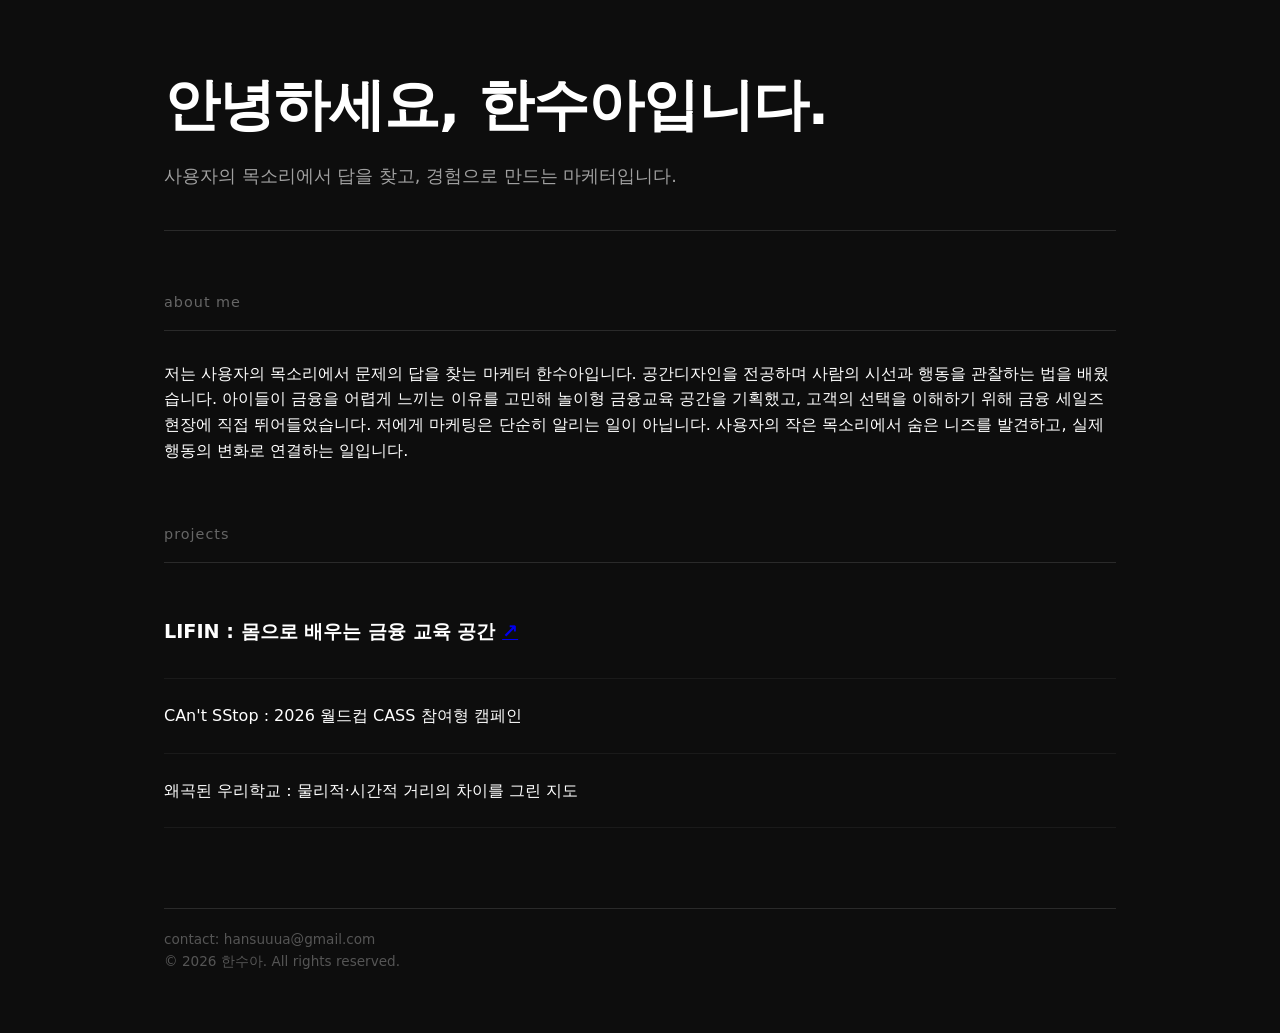
==== index.html @ 87641dc1 "First commit" ====
<!DOCTYPE html>
<html lang="en">
<head>
    <!-- 문자의 인코딩을 UTF-8로 설정 -->
    <meta charset="UTF-8">
    <!-- 모바일 및 반응형 화면 비율을 맞춰주는 설정입니다 -->
    <meta name="viewport" content="width=device-width, initial-scale=1.0">
    
    <!-- 검색엔진 및 웹페이지 설명을 위한 메타 태그 -->
    <meta name="description" content="사용자의 목소리에서 답을 찾고, 경험으로 만드는 마케터 한수아입니다.">

    <!-- 브라우저 탭에 표시될 제목  -->
    <title>마케터 한수아 프로필 페이지</title>

    <!-- CSS 연결 태그 -->
    <link rel="stylesheet" href="style.css">
</head>
<body>

    <!-- 1. 헤더 : 상단 제목 및 상단 메뉴/소개 영역 -->
    <header>
        <h1>안녕하세요, 한수아입니다.</h1>
        <p>사용자의 목소리에서 답을 찾고, 경험으로 만드는 마케터입니다.</p>
    </header>

    <!-- 2. 메인 콘텐츠 : 페이지의 주요 내용 -->
    <main>
        <!-- 자기소개 섹션 -->
        <section>
            <h2>About Me</h2>
            <p>저는 사용자의 목소리에서 문제의 답을 찾는 마케터 한수아입니다.

공간디자인을 전공하며 사람의 시선과 행동을 관찰하는 법을 배웠습니다.
아이들이 금융을 어렵게 느끼는 이유를 고민해 놀이형 금융교육 공간을 기획했고, 
고객의 선택을 이해하기 위해 ​금융 세일즈 현장에 직접 뛰어들었습니다.

저에게 마케팅은 단순히 알리는 일이 아닙니다.
사용자의 작은 목소리에서 숨은 니즈를 발견하고, 실제 행동의 변화로 연결하는 일입니다.</p>
        </section>

        <!-- 경력 및 프로젝트 섹션 -->
        <section>
            <h2>Projects</h2>
            <!-- 순서 없는 목록의 전체 박스 -->
            <ul>
                <li>
  <div class="content">
    <strong>
      LIFIN : 몸으로 배우는 금융 교육 공간
      <!-- 심플한 화살표 아이콘 링크 -->
      <a href="https://suahan.framer.website/work/lifin/">↗</a>
    </strong>
  </div>
</li>
                <li>CAn't SStop : 2026 월드컵 CASS 참여형 캠페인</li>
                <li>왜곡된 우리학교 : 물리적·시간적 거리의 차이를 그린 지도</li>
            </ul>
        </section>
    </main>

    <!-- 3. 푸터 : 하단 정보 영역 -->
    <footer>
        <p>contact: hansuuua@gmail.com</p>
        <p>&copy; 2026 한수아. All rights reserved.</p>
    </footer>

</body>
</html>
---- style.css ----
/* 1. 전체 기본 설정 (다크 모드) */
* {
  box-sizing: border-box;
  margin: 0;
  padding: 0;
}

body {
  font-family: 'Pretendard', -apple-system, BlinkMacSystemFont, system-ui, Roboto, sans-serif;
  background-color: #0d0d0d; /* 깊은 블랙 배경 */
  color: #ffffff;            /* 기본 글자색 흰색 */
  line-height: 1.6;
  max-width: 1000px;         /* 약간 넓게 배치 */
  margin: 0 auto;
  padding: 60px 24px;
}

/* 2. 상단 헤더 (큰 이름 타이틀) */
header {
  padding-bottom: 40px;
  border-bottom: 1px solid #2a2a2a; /* 얇고 세련된 구분선 */
  margin-bottom: 60px;
}

header h1 {
  font-size: 3.5rem;
  font-weight: 800;
  letter-spacing: -1px;
  margin-bottom: 12px;
  text-transform: uppercase; /* 영문 대문자 변환 */
}

header p {
  color: #a0a0a0;
  font-size: 1.1rem;
}

/* 3. 각 섹션 레이아웃 */
section {
  margin-bottom: 60px;
}

section h2 {
  font-size: 0.9rem;
  font-weight: 400;
  color: #666666;             /* 소제목은 작고 어둡게 처리 */
  text-transform: lowercase;  /* 영문 소문자 스타일 */
  letter-spacing: 1px;
  padding-bottom: 16px;
  border-bottom: 1px solid #2a2a2a;
  margin-bottom: 30px;
}

/* 4. 리스트 및 경력 항목 스타일 (가로 배치) */
ul {
  list-style: none;
}

ul li {
  display: flex;             /* 날짜와 내용을 가로로 나란히 */
  gap: 32px;
  padding: 24px 0;
  border-bottom: 1px solid #1a1a1a;
}

/* 날짜 폰트 강조 */
ul li .date {
  font-size: 1.2rem;
  font-weight: 700;
  min-width: 180px;          /* 날짜 너비 고정 */
  color: #ffffff;
}

/* 내용 박스 */
ul li .content {
  flex: 1;
}

ul li .content strong {
  display: block;
  font-size: 1.2rem;
  color: #ffffff;
  margin-bottom: 6px;
}

ul li .content .sub {
  font-size: 0.85rem;
  color: #888888;
  margin-bottom: 8px;
}

ul li .content p {
  font-size: 0.95rem;
  color: #aaaaaa;
  line-height: 1.5;
}

/* 5. 푸터 */
footer {
  margin-top: 80px;
  padding-top: 20px;
  border-top: 1px solid #2a2a2a;
  color: #555555;
  font-size: 0.85rem;
}

/* 심플한 링크 화살표 아이콘 스타일 (방문 여부와 상관없이 항상 색상 유지) */
.link-icon,
.link-icon:visited {
  display: inline-block;
  color: #ffffff !important; /* 항상 흰색으로 고정 */
  text-decoration: none;    /* 밑줄 제거 */
  font-size: 1.1rem;
  margin-left: 6px;         /* 제목과의 간격 */
  transition: all 0.2s ease;  /* 애니메이션 효과 */
}

/* 마우스를 올렸을 때 애니메이션 */
.link-icon:hover {
  color: #aaaaaa !important; /* 마우스 대면 연한 회색으로 살짝 변화 */
  transform: translate(2px, -2px); /* 오른쪽 위로 살짝 이동 */
}
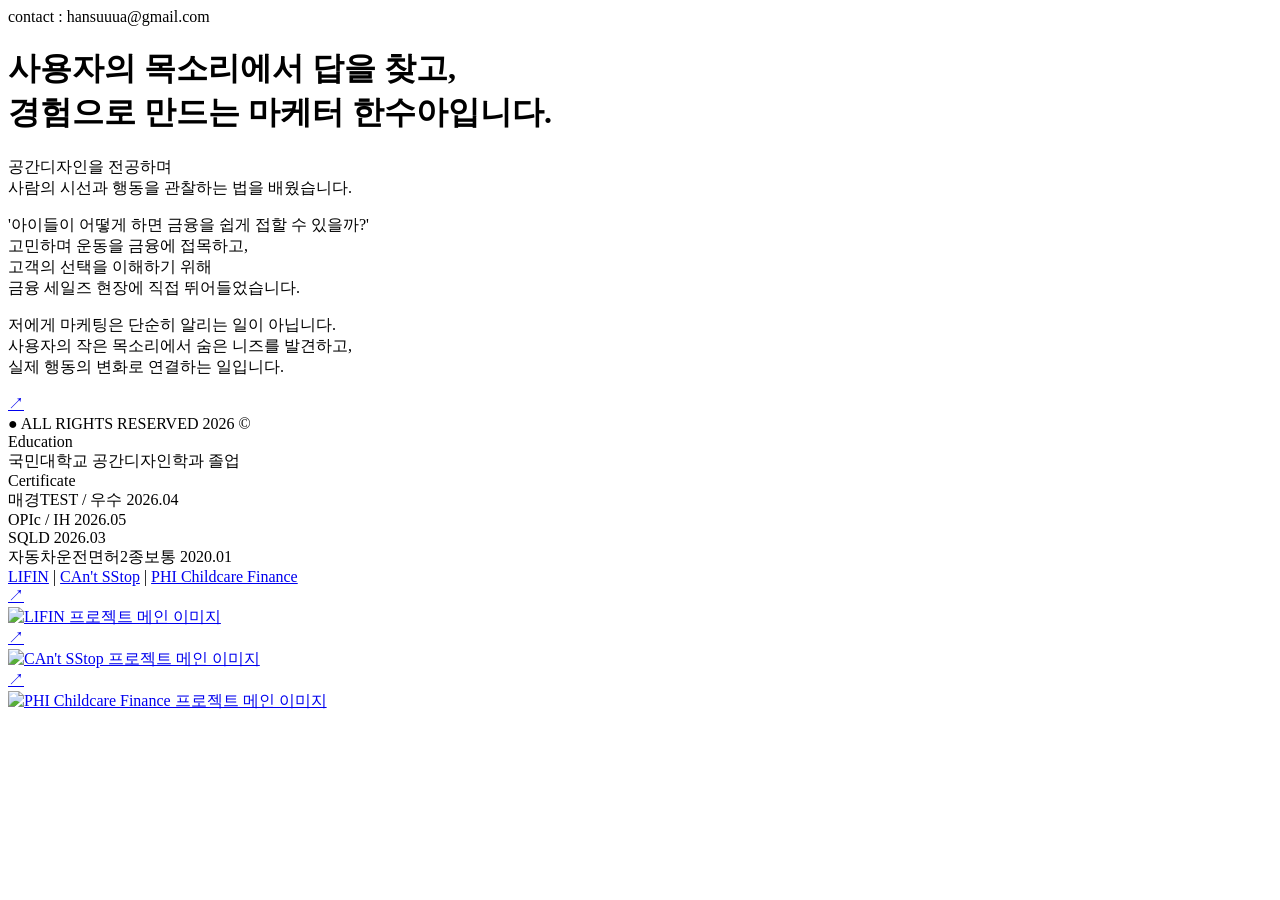
==== commit 3e19b459: "dk" ====
--- a/index.html
+++ b/index.html
@@ -1,68 +1,162 @@
 <!DOCTYPE html>
-<html lang="en">
+<html lang="ko">
 <head>
-    <!-- 문자의 인코딩을 UTF-8로 설정 -->
-    <meta charset="UTF-8">
-    <!-- 모바일 및 반응형 화면 비율을 맞춰주는 설정입니다 -->
-    <meta name="viewport" content="width=device-width, initial-scale=1.0">
+  <meta charset="UTF-8">
+  <meta name="viewport" content="width=device-width, initial-scale=1.0">
+  <title>SUAH HAN | PORTFOLIO</title>
+  
+  <link rel="preconnect" href="https://fonts.googleapis.com">
+  <link rel="preconnect" href="https://fonts.gstatic.com" crossorigin>
+  <link href="https://fonts.googleapis.com/css2?family=Inter:wght@400;500;600;700;800;900&display=swap" rel="stylesheet">
+  
+  <link rel="stylesheet" href="profile.css">
+</head>
+<body class="reference-bg">
+
+  <!-- 전체 아우터 프레임 -->
+  <div class="main-frame">
     
-    <!-- 검색엔진 및 웹페이지 설명을 위한 메타 태그 -->
-    <meta name="description" content="사용자의 목소리에서 답을 찾고, 경험으로 만드는 마케터 한수아입니다.">
+    <!-- LEFT PANE (좌측 영역) -->
+    <div class="left-pane">
+      
+      <!-- 1. 최상단 이메일 바 -->
+      <div class="bento-card contact-bar">
+        <span>contact : hansuuua@gmail.com</span>
+      </div>
 
-    <!-- 브라우저 탭에 표시될 제목  -->
-    <title>마케터 한수아 프로필 페이지</title>
+      <!-- 2. 메인 스카이블루 ABOUT 카드 -->
+      <div class="bento-card orange-about-card">
+        <h1 class="hero-title">
+          사용자의 목소리에서 답을 찾고,<br>
+          경험으로 만드는 <span class="highlight-gray">마케터 한수아</span>입니다.
+        </h1>
 
-    <!-- CSS 연결 태그 -->
-    <link rel="stylesheet" href="style.css">
-</head>
-<body>
+        <div class="about-desc">
+          <p>공간디자인을 전공하며<br>사람의 시선과 행동을 관찰하는 법을 배웠습니다.</p></p>
+          <p>'아이들이 어떻게 하면 금융을 쉽게 접할 수 있을까?'<br>고민하며 운동을 금융에 접목하고,
+          <br>고객의 선택을 이해하기 위해<br>금융 세일즈 현장에 직접 뛰어들었습니다.</p></p>
+          <p>저에게 마케팅은 단순히 알리는 일이 아닙니다.<br>사용자의 작은 목소리에서 숨은 니즈를 발견하고,<br>실제 행동의 변화로 연결하는 일입니다.</p>
+        </div>
 
-    <!-- 1. 헤더 : 상단 제목 및 상단 메뉴/소개 영역 -->
-    <header>
-        <h1>안녕하세요, 한수아입니다.</h1>
-        <p>사용자의 목소리에서 답을 찾고, 경험으로 만드는 마케터입니다.</p>
-    </header>
+        <!-- 하단 우측 검은색 동그라미 화살표 버튼 -->
+        <a href="https://suahan.framer.website/about" class="white-circle-btn" aria-label="소개 페이지">↗</a>
 
-    <!-- 2. 메인 콘텐츠 : 페이지의 주요 내용 -->
-    <main>
-        <!-- 자기소개 섹션 -->
-        <section>
-            <h2>About Me</h2>
-            <p>저는 사용자의 목소리에서 문제의 답을 찾는 마케터 한수아입니다.
+        <!-- 맨 아래 저작권 표시 -->
+        <div class="card-footer-text">
+          <span class="dot">●</span> ALL RIGHTS RESERVED 2026 ©
+        </div>
+      </div>
 
-공간디자인을 전공하며 사람의 시선과 행동을 관찰하는 법을 배웠습니다.
-아이들이 금융을 어렵게 느끼는 이유를 고민해 놀이형 금융교육 공간을 기획했고, 
-고객의 선택을 이해하기 위해 ​금융 세일즈 현장에 직접 뛰어들었습니다.
+      <!-- 3. Education & Certificate 정보 카드 -->
+      <div class="bento-card info-list-card">
+        <div class="info-row">
+          <span class="info-label">Education</span>
+          <div class="info-content">
+            <span class="info-text">국민대학교 공간디자인학과 졸업</span>
+          </div>
+        </div>
 
-저에게 마케팅은 단순히 알리는 일이 아닙니다.
-사용자의 작은 목소리에서 숨은 니즈를 발견하고, 실제 행동의 변화로 연결하는 일입니다.</p>
-        </section>
+        <div class="info-row">
+          <span class="info-label">Certificate</span>
+          <div class="info-content-list">
+            <div class="item">
+            </div>
+            <div class="item">
+              <span class="info-text">매경TEST / 우수</span>
+              <span class="info-date">2026.04</span>
+            </div>
+            <div class="item">
+              <span class="info-text">OPIc / IH</span>
+              <span class="info-date">2026.05</span>
+            </div>
+            <div class="item">
+              <span class="info-text">SQLD</span>
+              <span class="info-date">2026.03</span>
+            </div>
+            <div class="item">
+              <span class="info-text">자동차운전면허2종보통</span>
+              <span class="info-date">2020.01</span>
+            </div>
+          </div>
+        </div>
+      </div>
 
-        <!-- 경력 및 프로젝트 섹션 -->
-        <section>
-            <h2>Projects</h2>
-            <!-- 순서 없는 목록의 전체 박스 -->
-            <ul>
-                <li>
-  <div class="content">
-    <strong>
-      LIFIN : 몸으로 배우는 금융 교육 공간
-      <!-- 심플한 화살표 아이콘 링크 -->
-      <a href="https://suahan.framer.website/work/lifin/">↗</a>
-    </strong>
+    </div>
+
+    <!-- RIGHT PANE (우측 영역) -->
+    <div class="right-pane">
+      
+      <!-- 1. 프로젝트 내비게이션 바 -->
+      <nav class="bento-card project-nav-bar">
+        <div class="nav-links">
+          <a href="https://suahan.framer.website/work/lifin/" target="_blank" class="nav-item">LIFIN</a>
+          <span class="divider">|</span>
+          <a href="https://suahan.framer.website/work/can-t-sstop/" target="_blank" class="nav-item">CAn't SStop</a>
+          <span class="divider">|</span>
+          <a href="https://suahan.framer.website/work/healthcare/" target="_blank" class="nav-item">PHI Childcare Finance</a>
+        </div>
+        <a href="https://suahan.framer.website/projects" class="menu-icon-btn" aria-label="프로젝트 목록">
+          <span></span>
+          <span></span>
+          <span></span>
+        </a>
+      </nav>
+
+      <!-- 2. 우측 3중 자동 슬라이더 캐러셀 영역 -->
+      <div class="bento-card main-project-card">
+        <div class="carousel-container">
+          
+          <!-- 슬라이드 1: LIFIN (채움) -->
+          <a href="https://suahan.framer.website/work/lifin/" target="_blank" class="slide active fit-cover">
+            <div class="orange-circle-btn" title="LIFIN 상세보기">↗</div>
+            <img src="lifin.png" alt="LIFIN 프로젝트 메인 이미지">
+          </a>
+
+          <!-- 슬라이드 2: CAn't SStop (가로 꽉 채우고 세로 여백) -->
+          <a href="https://suahan.framer.website/work/can-t-sstop/" target="_blank" class="slide fit-width">
+            <div class="orange-circle-btn" title="CAn't SStop 상세보기">↗</div>
+            <img src="cass.png" alt="CAn't SStop 프로젝트 메인 이미지">
+          </a>
+
+          <!-- 슬라이드 3: PHI Childcare Finance (가로 꽉 채우고 세로 여백) -->
+          <a href="https://suahan.framer.website/work/healthcare/" target="_blank" class="slide fit-width">
+            <div class="orange-circle-btn" title="PHI Childcare Finance 상세보기">↗</div>
+            <img src="hanhwa.png" alt="PHI Childcare Finance 프로젝트 메인 이미지">
+          </a>
+
+          <!-- 인디케이터 (하단 점 표시) -->
+          <div class="carousel-dots">
+            <span class="dot active"></span>
+            <span class="dot"></span>
+            <span class="dot"></span>
+          </div>
+
+        </div>
+      </div>
+
+    </div>
+
   </div>
-</li>
-                <li>CAn't SStop : 2026 월드컵 CASS 참여형 캠페인</li>
-                <li>왜곡된 우리학교 : 물리적·시간적 거리의 차이를 그린 지도</li>
-            </ul>
-        </section>
-    </main>
 
-    <!-- 3. 푸터 : 하단 정보 영역 -->
-    <footer>
-        <p>contact: hansuuua@gmail.com</p>
-        <p>&copy; 2026 한수아. All rights reserved.</p>
-    </footer>
+  <!-- 자동 슬라이드 제어 자바스크립트 -->
+  <script>
+    const slides = document.querySelectorAll('.slide');
+    const dots = document.querySelectorAll('.carousel-dots .dot');
+    let currentIndex = 0;
+
+    function showSlide(index) {
+      slides.forEach((slide, i) => {
+        slide.classList.toggle('active', i === index);
+        dots[i].classList.toggle('active', i === index);
+      });
+    }
+
+    // 3.5초(3500ms) 간격으로 자동 슬라이드
+    setInterval(() => {
+      currentIndex = (currentIndex + 1) % slides.length;
+      showSlide(currentIndex);
+    }, 3500);
+  </script>
 
 </body>
 </html>
